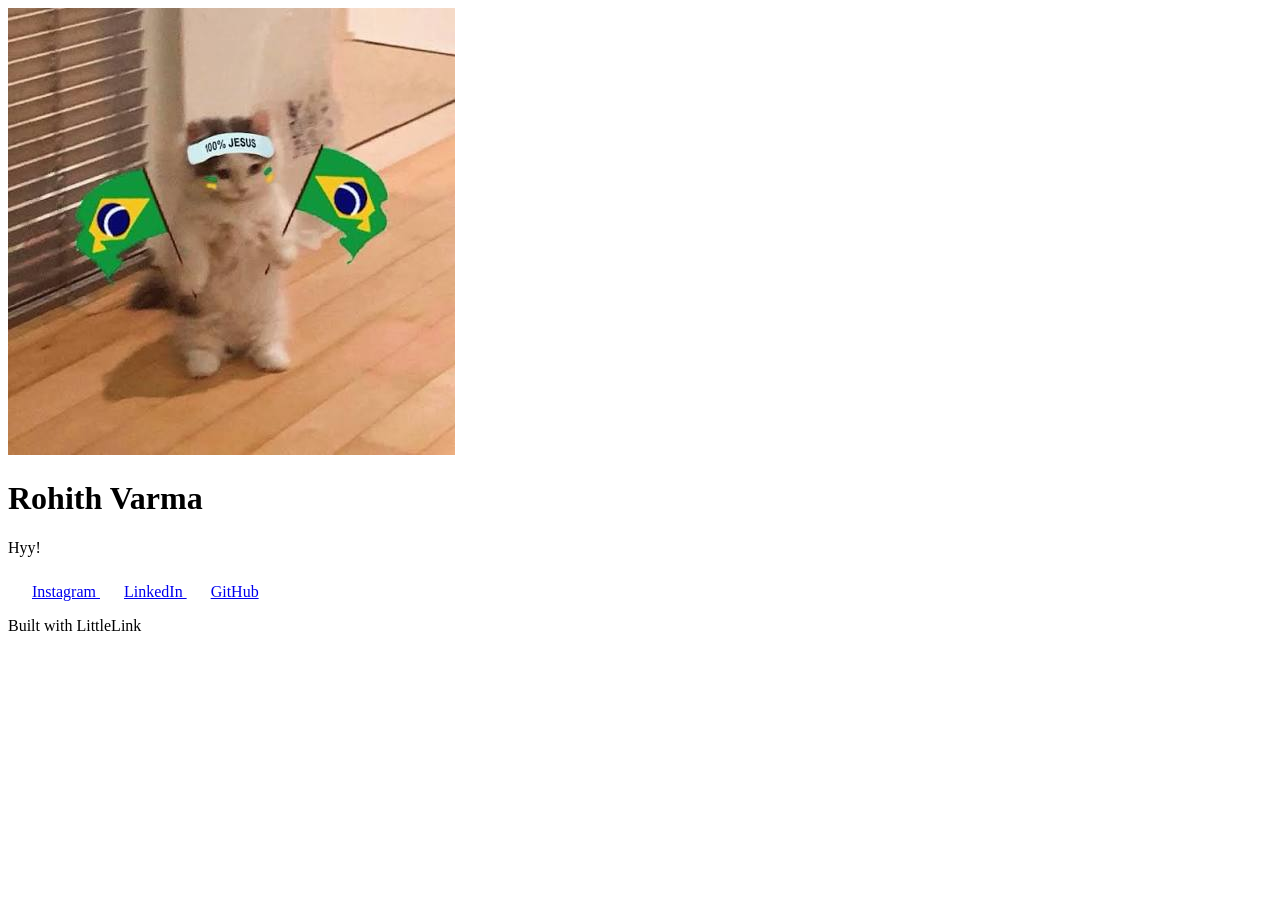
==== index.html @ 7db090f0 "Update index.html" ====
<!DOCTYPE html>
<html class="theme-auto" lang="en">
  <head>
    <meta charset="utf-8">
    <meta name="viewport" content="width=device-width, initial-scale=1">
    <title>Rohith Varma</title>
    <link rel="stylesheet" href="css/reset.css">
    <link rel="stylesheet" href="css/style.css">
    <link rel="stylesheet" href="css/brands.css">
  </head>
<body>
    <div class="container">
        <div class="column">
            <img class="avatar avatar--rounded" src="images/avatar.png" alt="Profile Picture">
            
            <h1>Rohith Varma</h1>
            <p>Hyy!</p>

            <div class="button-stack" role="navigation">
                <!-- Instagram -->
                <a class="button button-instagram" href="https://www.instagram.com/__rohithvarma/" target="_blank" rel="noopener">
                    <img class="icon" aria-hidden="true" src="images/icons/instagram.svg" alt="Instagram">Instagram
                </a>
                
                <!-- LinkedIn -->
                <a class="button button-linked" href="https://www.linkedin.com/in/rohithvarma-m/" target="_blank" rel="noopener">
                    <img class="icon" aria-hidden="true" src="images/icons/linkedin.svg" alt="LinkedIn">LinkedIn
                </a>
                
                <!-- GitHub -->
                <a class="button button-github" href="https://github.com/RohithVarmaM/" target="_blank" rel="noopener">
                    <img class="icon" aria-hidden="true" src="images/icons/github.svg" alt="GitHub">GitHub
                </a>
            </div>

            <footer>
                <p>Built with LittleLink</p>
            </footer>
        </div>
    </div>
</body>
</html>
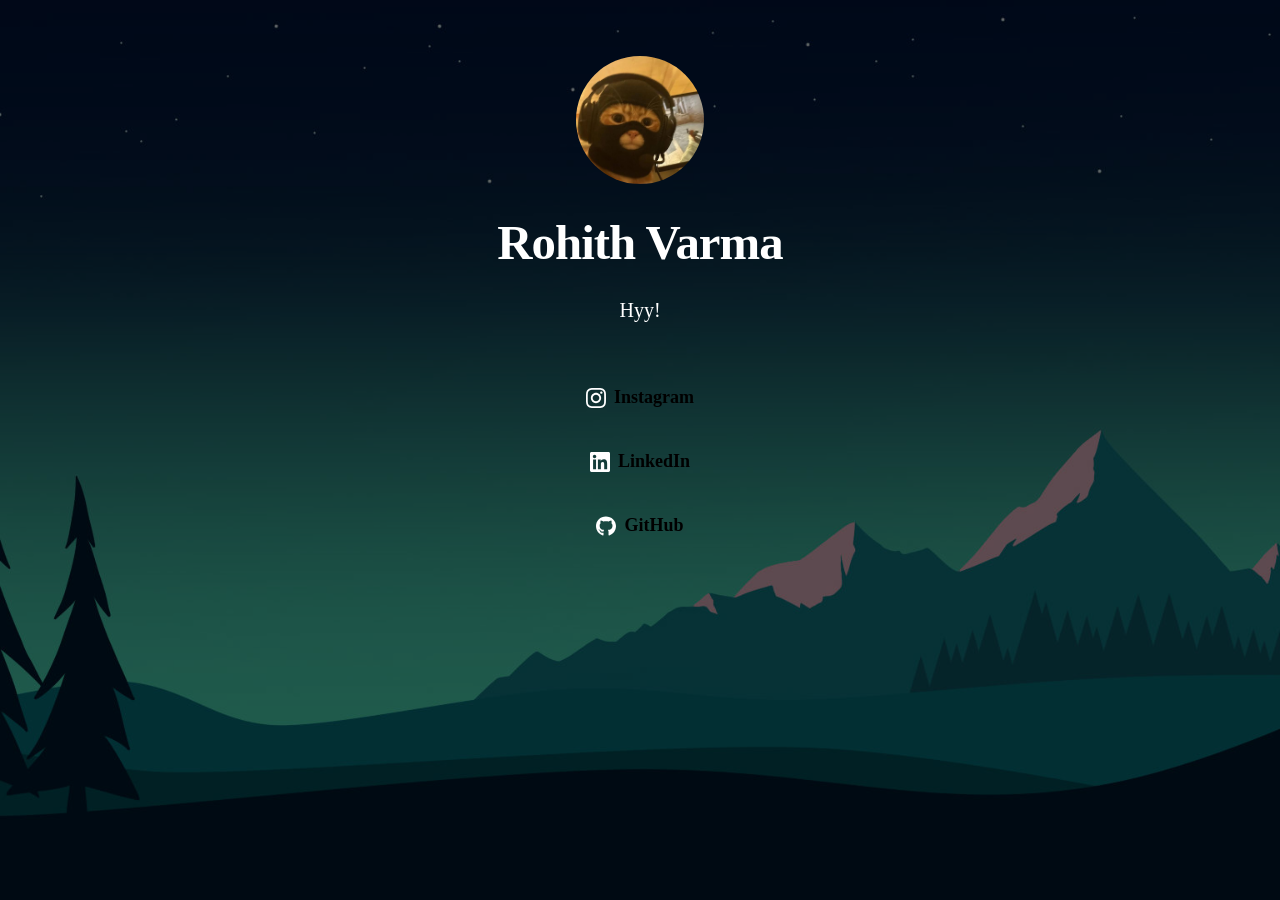
==== commit 243ba8df: "Update index.html" ====
--- a/index.html
+++ b/index.html
@@ -34,7 +34,7 @@
             </div>
 
             <footer>
-                <p>Built with LittleLink</p>
+                <p></p>
             </footer>
         </div>
     </div>
--- a/css/style.css
+++ b/css/style.css
@@ -0,0 +1,382 @@
+/*
+* LittleLink
+* https://littlelink.io
+* Free to use under the MIT license
+* http://www.opensource.org/licenses/mit-license.php
+*/
+
+/* Base Typography Settings
+–––––––––––––––––––––––––––––––––––––––––––––––––– */
+:root {
+	font-size:16px;
+}
+
+/* Grid
+  –––––––––––––––––––––––––––––––––––––––––––––––––– */
+  .container {
+	position:relative;
+	width:100%;
+	max-width:37.5rem;     				/* 600px */
+    text-align:center;
+	margin:0 auto;
+	padding:3rem 1.25rem 0 1.25rem;
+	box-sizing:border-box;
+}
+.container-left {
+	position:relative;
+	width:100%;
+	max-width:37.5rem;
+	text-align:left;
+	margin:0 auto;
+	padding:0 1.25rem;
+	box-sizing:border-box;
+}
+.container-left p {
+	margin-bottom: 1rem;  				/* 16px space between paragraphs */
+  }
+.column {
+	position:center;
+	width:100%;
+	float:center;
+	box-sizing:border-box;
+}
+/* For devices larger than 400px */
+  @media (min-width:25rem) {            /* 400px */
+    .container {
+	width:85%;
+	padding-left:0;
+	padding-right:0;
+}
+}/* For devices larger than 550px */
+  @media (min-width:34.375rem) {        /* 550px */
+    .container {
+	width:80%;
+}
+.column,.columns {
+	margin-left:0;
+}
+.column:first-child,.columns:first-child {
+	margin-left:0;
+}
+}
+
+/* Base Styles
+  –––––––––––––––––––––––––––––––––––––––––––––––––– */
+body {
+    background-image: url('../images/background.jpg');
+    background-size: cover;
+    background-position: center;
+    background-attachment: fixed;
+    background-repeat: no-repeat;
+    /* This ensures your text stays readable against the image */
+    background-color: rgba(0, 0, 0, 0.6); 
+    background-blend-mode: darken;
+    color: #ffffff;
+}
+/* Typography
+  –––––––––––––––––––––––––––––––––––––––––––––––––– */
+  h1 {
+	margin:0 0 0.5rem 0;
+	font-size:3rem;         		/* 48px */
+    font-weight:800;
+	line-height:1;
+	letter-spacing:0;
+	word-wrap:break-word;
+	overflow-wrap:break-word;
+	hyphens:auto;           		/* Delete this to remove automatic hyphen on line break */
+}
+.container p {
+	margin:0 0 2rem 0;
+}
+
+/* Base Typography Settings
+–––––––––––––––––––––––––––––––––––––––––––––––––– */
+/* Base size - 16px browser default */
+:root {
+  font-size:16px;           /* Using a 1.25 modular scale for typography */
+  --scale-0:1rem;           /* 16px */
+  --scale-1:1.25rem;        /* 20px */
+  --scale-2:1.563rem;       /* 25px */
+  --scale-3:1.953rem;       /* 31px */
+  --scale-4:2.441rem;       /* 39px */
+  --scale-5:3.052rem;       /* 49px */
+
+  /* Spacing units */
+  --spacing-xs:0.5rem;      /* 8px */
+  --spacing-s:1rem;         /* 16px */
+  --spacing-m:1.5rem;       /* 24px */
+  --spacing-l:2rem;         /* 32px */
+  --spacing-xl:3rem;        /* 48px */
+  --spacing-xxl:4rem;       /* 64px */
+}
+
+/* Avatar */
+.avatar {
+	width: 8rem;             /* 128px */
+	height: 8rem;
+	border-radius: 50%;
+	object-fit: cover;
+	background-position: center;
+	margin-bottom: var(--spacing-l);
+	margin-left: auto;
+	margin-right: auto;
+	display: block;
+  }
+
+/* Typography Scale */
+h1 {
+	margin:0 0 var(--spacing-m) 0;
+	font-size:var(--scale-5);           /* ~49px */
+  	font-weight:800;
+	line-height:1.1;
+	letter-spacing:-0.02em;
+	word-wrap:break-word;
+	overflow-wrap:break-word;
+}
+body {
+	font-size:var(--scale-1);           /* 20px */
+  	line-height:1.6;
+}
+.container p {
+	margin:0 0 var(--spacing-xl) 0;
+	font-size:var(--scale-1);
+	line-height:1.6;
+}
+
+/* Container spacing */
+.container {
+	padding:var(--spacing-xl) var(--spacing-m) 0 var(--spacing-m);
+	text-align:center;
+}
+
+/* Footer */
+footer {
+	margin:var(--spacing-xxl) 0;            /* 4rem (64px) top and bottom */
+    font-size:var(--scale-0);
+}
+
+/* Responsive adjustments */
+@media (max-width:34.375rem) {              /* 550px */
+  h1 {
+	font-size:var(--scale-4);
+}
+body {
+	font-size:var(--scale-0);
+}
+.container p {
+	font-size:var(--scale-0);
+}
+.avatar {
+	margin-bottom:var(--spacing-m);
+}
+footer {
+	margin:var(--spacing-xl) 0;         	/* 3rem (48px) top and bottom */
+}
+}
+
+/* Links
+  –––––––––––––––––––––––––––––––––––––––––––––––––– */
+  a {
+	color:#2457F5;
+	text-decoration:underline;
+}
+a:hover {
+	color:#083BDA;
+}
+
+/* Buttons
+–––––––––––––––––––––––––––––––––––––––––––––––––– */
+.button,button {
+	display:inline-flex;
+	align-items:center;
+	justify-content:center;
+	width:18.75rem;             	/* 300px */
+ 	min-height:3rem;                /* 48px */
+  	padding:0.75rem 1rem;         	/* 12px ; 16px */
+  	font-size:1.125rem;           	/* 18px */
+  	font-weight:700;
+	text-decoration:none;
+	white-space:normal;
+  	background-color:var(--button-background,transparent);
+	color:var(--button-text,#000000);
+	border:var(--button-border,none);
+	border-radius:0.5rem;
+	cursor:pointer;
+	box-sizing:border-box;
+	hyphens:auto;               	/* Delete this to remove automatic hyphen on line break */
+  	margin-bottom:1rem;
+	text-align:center;
+	line-height:1.3;
+}
+
+/* Icons
+–––––––––––––––––––––––––––––––––––––––––––––––––– */
+.icon {
+	width:1.25rem;
+	height:1.25rem;
+	margin-right:0.5rem;
+	flex-shrink:0;
+}
+
+/* Avatar
+  –––––––––––––––––––––––––––––––––––––––––––––––––– */
+.avatar {
+	width: 8rem;             /* 128px */
+	height: 8rem;
+	object-fit: cover;
+	background-position: center;
+	margin-bottom: var(--spacing-l);
+  }
+
+   /* Modifier for no avatar rounding */
+   .avatar--none {
+	border-radius: 0%;
+  }
+
+  /* Modifier for rounded avatar */
+  .avatar--rounded {
+	border-radius: 50%;
+  }
+
+  /* Modifier for slightly rounded corners */
+  .avatar--soft {
+	border-radius: 0.5rem;   /* 8px rounded corners */
+  }
+
+/* Theme System
+  –––––––––––––––––––––––––––––––––––––––––––––––––– */
+/* Light theme is default above */
+
+/* Dark theme */
+:root.theme-dark {
+	color-scheme:dark;
+}
+:root.theme-dark :focus-visible {
+	outline: 2px solid #4899F7;
+	outline-offset: 2px;
+  }
+:root.theme-dark body {
+	background-color:#121212;
+	color:#ffffff;
+}
+:root.theme-dark a:not(.button) {
+	color:#4899F7;
+}
+:root.theme-dark a:not(.button):hover {
+	color:#7AB8FF;
+}
+
+/* Auto theme */
+:root.theme-auto {
+	color-scheme:light dark;
+}
+@media (prefers-color-scheme:dark) {
+	:root.theme-auto body {
+	background-color:#121212;
+	color:#ffffff;
+}
+:root.theme-auto :focus-visible {
+    outline: 2px solid #4899F7;
+    outline-offset: 2px;
+  }
+:root.theme-auto a:not(.button) {
+	color:#4899F7;
+}
+:root.theme-auto a:not(.button):hover {
+	color:#7AB8FF;
+}
+}
+
+/* Button Text Color Override
+    –––––––––––––––––––––––––––––––––––––––––––––––––– */
+    .button:hover,button:hover {
+	color:var(--button-text);
+}
+
+/* Responsive Typography
+  –––––––––––––––––––––––––––––––––––––––––––––––––– */
+  @media (max-width:34.375rem) {            /* 550px */
+    h1 {
+	font-size:2rem;                         /* 32px */
+	}
+	body {
+	font-size:1rem;                    		/* 16px */
+	}
+}
+
+/* Privacy Page Styles
+  –––––––––––––––––––––––––––––––––––––––––––––––––– */
+nav {
+	margin:var(--spacing-l) 0;
+	text-align:left;
+}
+section {
+	margin:var(--spacing-xl) 0;
+	text-align:left;
+}
+h2 {
+	font-size:var(--scale-3);
+	font-weight:700;
+	margin-bottom:var(--spacing-m);
+}
+h3 {
+	font-size:var(--scale-2);
+	font-weight:600;
+	margin:var(--spacing-l) 0 var(--spacing-s) 0;
+}
+ul {
+	list-style:none;
+	padding:0;
+	margin:0 0 var(--spacing-m) 0;
+}
+ul li {
+	margin-bottom:var(--spacing-xs);
+}
+
+/* Privacy page specific responsive adjustments */
+  @media (max-width:34.375rem) {
+	h2 {
+	font-size:var(--scale-2);
+	}
+	h3 {
+	font-size:var(--scale-1);
+	}
+	section {
+	margin:var(--spacing-l) 0;
+	}
+}
+
+/* Font Face Definitions
+  –––––––––––––––––––––––––––––––––––––––––––––––––– */
+@font-face {
+	font-display:swap;
+	font-family:'Open Sans';
+	font-style:normal;
+	font-weight:400;
+	src:url('../fonts/open-sans-v34-vietnamese_latin-ext_latin_hebrew_greek-ext_greek_cyrillic-ext_cyrillic-regular.eot');
+	src:url('../fonts/open-sans-v34-vietnamese_latin-ext_latin_hebrew_greek-ext_greek_cyrillic-ext_cyrillic-regular.eot?#iefix') format('embedded-opentype'),url('../fonts/open-sans-v34-vietnamese_latin-ext_latin_hebrew_greek-ext_greek_cyrillic-ext_cyrillic-regular.woff2') format('woff2'),url('../fonts/open-sans-v34-vietnamese_latin-ext_latin_hebrew_greek-ext_greek_cyrillic-ext_cyrillic-regular.woff') format('woff'),url('../fonts/open-sans-v34-vietnamese_latin-ext_latin_hebrew_greek-ext_greek_cyrillic-ext_cyrillic-regular.ttf') format('truetype'),url('../fonts/open-sans-v34-vietnamese_latin-ext_latin_hebrew_greek-ext_greek_cyrillic-ext_cyrillic-regular.svg#OpenSans') format('svg');
+}
+@font-face {
+	font-display:swap;
+	font-family:'Open Sans';
+	font-style:normal;
+	font-weight:600;
+	src:url('../fonts/open-sans-v34-vietnamese_latin-ext_latin_hebrew_greek-ext_greek_cyrillic-ext_cyrillic-600.eot');
+	src:url('../fonts/open-sans-v34-vietnamese_latin-ext_latin_hebrew_greek-ext_greek_cyrillic-ext_cyrillic-600.eot?#iefix') format('embedded-opentype'),url('../fonts/open-sans-v34-vietnamese_latin-ext_latin_hebrew_greek-ext_greek_cyrillic-ext_cyrillic-600.woff2') format('woff2'),url('../fonts/open-sans-v34-vietnamese_latin-ext_latin_hebrew_greek-ext_greek_cyrillic-ext_cyrillic-600.woff') format('woff'),url('../fonts/open-sans-v34-vietnamese_latin-ext_latin_hebrew_greek-ext_greek_cyrillic-ext_cyrillic-600.ttf') format('truetype'),url('../fonts/open-sans-v34-vietnamese_latin-ext_latin_hebrew_greek-ext_greek_cyrillic-ext_cyrillic-600.svg#OpenSans') format('svg');
+}
+@font-face {
+	font-display:swap;
+	font-family:'Open Sans';
+	font-style:normal;
+	font-weight:700;
+	src:url('../fonts/open-sans-v34-vietnamese_latin-ext_latin_hebrew_greek-ext_greek_cyrillic-ext_cyrillic-700.eot');
+	src:url('../fonts/open-sans-v34-vietnamese_latin-ext_latin_hebrew_greek-ext_greek_cyrillic-ext_cyrillic-700.eot?#iefix') format('embedded-opentype'),url('../fonts/open-sans-v34-vietnamese_latin-ext_latin_hebrew_greek-ext_greek_cyrillic-ext_cyrillic-700.woff2') format('woff2'),url('../fonts/open-sans-v34-vietnamese_latin-ext_latin_hebrew_greek-ext_greek_cyrillic-ext_cyrillic-700.woff') format('woff'),url('../fonts/open-sans-v34-vietnamese_latin-ext_latin_hebrew_greek-ext_greek_cyrillic-ext_cyrillic-700.ttf') format('truetype'),url('../fonts/open-sans-v34-vietnamese_latin-ext_latin_hebrew_greek-ext_greek_cyrillic-ext_cyrillic-700.svg#OpenSans') format('svg');
+}
+@font-face {
+	font-display:swap;
+	font-family:'Open Sans';
+	font-style:normal;
+	font-weight:800;
+	src:url('../fonts/open-sans-v34-vietnamese_latin-ext_latin_hebrew_greek-ext_greek_cyrillic-ext_cyrillic-800.eot');
+	src:url('../fonts/open-sans-v34-vietnamese_latin-ext_latin_hebrew_greek-ext_greek_cyrillic-ext_cyrillic-800.eot?#iefix') format('embedded-opentype'),url('../fonts/open-sans-v34-vietnamese_latin-ext_latin_hebrew_greek-ext_greek_cyrillic-ext_cyrillic-800.woff2') format('woff2'),url('../fonts/open-sans-v34-vietnamese_latin-ext_latin_hebrew_greek-ext_greek_cyrillic-ext_cyrillic-800.woff') format('woff'),url('../fonts/open-sans-v34-vietnamese_latin-ext_latin_hebrew_greek-ext_greek_cyrillic-ext_cyrillic-800.ttf') format('truetype'),url('../fonts/open-sans-v34-vietnamese_latin-ext_latin_hebrew_greek-ext_greek_cyrillic-ext_cyrillic-800.svg#OpenSans') format('svg');
+}
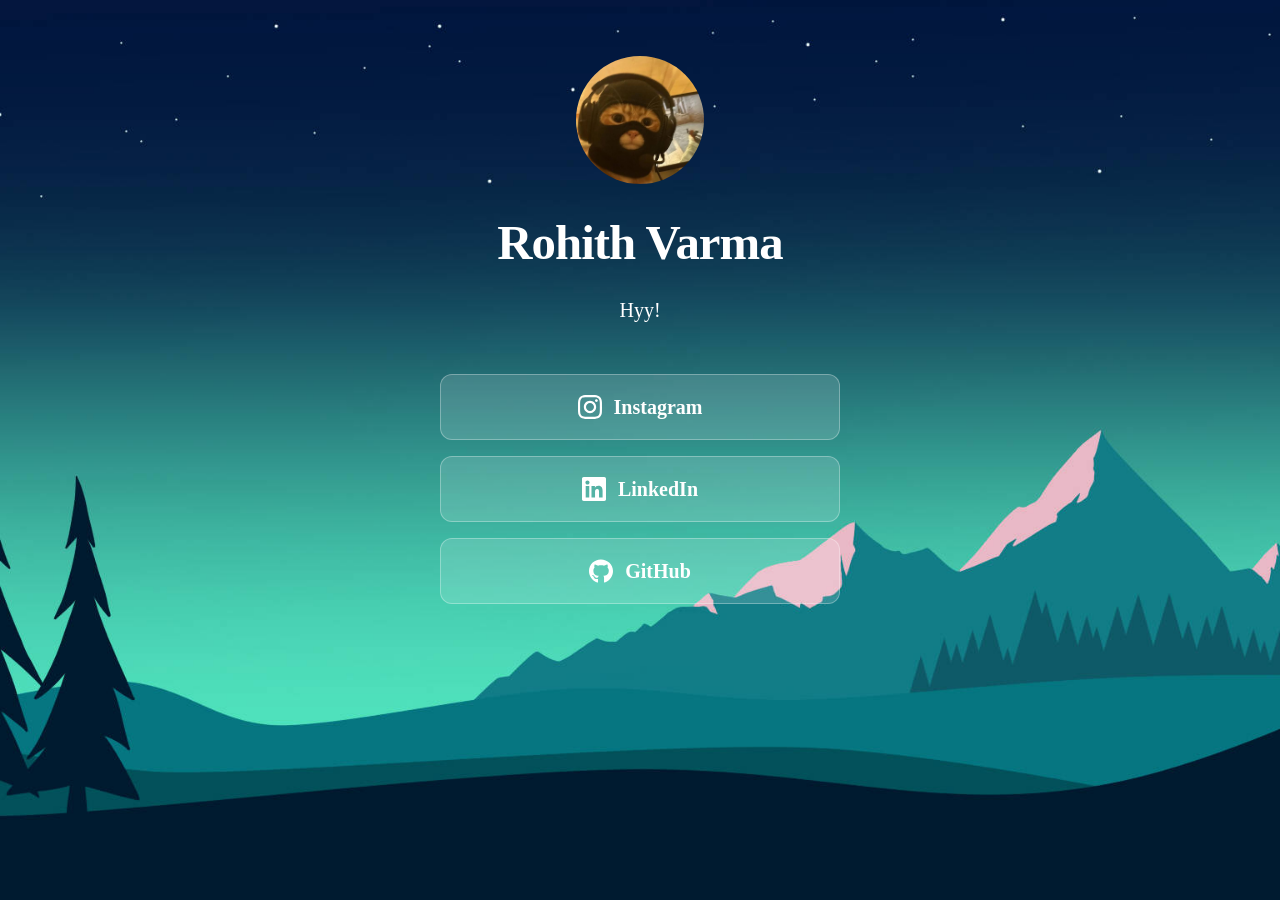
==== commit 5ead7f57: "Update index.html" ====
--- a/index.html
+++ b/index.html
@@ -16,22 +16,22 @@
             <h1>Rohith Varma</h1>
             <p>Hyy!</p>
 
-            <div class="button-stack" role="navigation">
-                <!-- Instagram -->
-                <a class="button button-instagram" href="https://www.instagram.com/__rohithvarma/" target="_blank" rel="noopener">
-                    <img class="icon" aria-hidden="true" src="images/icons/instagram.svg" alt="Instagram">Instagram
-                </a>
-                
-                <!-- LinkedIn -->
-                <a class="button button-linked" href="https://www.linkedin.com/in/rohithvarma-m/" target="_blank" rel="noopener">
-                    <img class="icon" aria-hidden="true" src="images/icons/linkedin.svg" alt="LinkedIn">LinkedIn
-                </a>
-                
-                <!-- GitHub -->
-                <a class="button button-github" href="https://github.com/RohithVarmaM/" target="_blank" rel="noopener">
-                    <img class="icon" aria-hidden="true" src="images/icons/github.svg" alt="GitHub">GitHub
-                </a>
-            </div>
+           <div class="button-stack" role="navigation">
+    <!-- Instagram -->
+    <a class="button button-instagram" href="https://www.instagram.com/__rohithvarma/" target="_blank" rel="noopener">
+        <img class="icon" aria-hidden="true" src="images/icons/instagram.svg" alt="Instagram Logo"> Instagram
+    </a>
+    
+    <!-- LinkedIn -->
+    <a class="button button-linked" href="https://www.linkedin.com/in/rohithvarma-m/" target="_blank" rel="noopener">
+        <img class="icon" aria-hidden="true" src="images/icons/linkedin.svg" alt="LinkedIn Logo"> LinkedIn
+    </a>
+    
+    <!-- GitHub -->
+    <a class="button button-github" href="https://github.com/RohithVarmaM/" target="_blank" rel="noopener">
+        <img class="icon" aria-hidden="true" src="images/icons/github.svg" alt="GitHub Logo"> GitHub
+    </a>
+</div>
 
             <footer>
                 <p></p>
--- a/css/style.css
+++ b/css/style.css
@@ -68,10 +68,11 @@
     background-position: center;
     background-attachment: fixed;
     background-repeat: no-repeat;
-    /* This ensures your text stays readable against the image */
-    background-color: rgba(0, 0, 0, 0.6); 
-    background-blend-mode: darken;
+    /* Remove the blend mode and use a much lighter transparent overlay */
+    background-color: rgba(0, 0, 0, 0.1); 
     color: #ffffff;
+    font-size: var(--scale-1);
+    line-height: 1.6;
 }
 /* Typography
   –––––––––––––––––––––––––––––––––––––––––––––––––– */
@@ -186,36 +187,38 @@
 
 /* Buttons
 –––––––––––––––––––––––––––––––––––––––––––––––––– */
-.button,button {
-	display:inline-flex;
-	align-items:center;
-	justify-content:center;
-	width:18.75rem;             	/* 300px */
- 	min-height:3rem;                /* 48px */
-  	padding:0.75rem 1rem;         	/* 12px ; 16px */
-  	font-size:1.125rem;           	/* 18px */
-  	font-weight:700;
-	text-decoration:none;
-	white-space:normal;
-  	background-color:var(--button-background,transparent);
-	color:var(--button-text,#000000);
-	border:var(--button-border,none);
-	border-radius:0.5rem;
-	cursor:pointer;
-	box-sizing:border-box;
-	hyphens:auto;               	/* Delete this to remove automatic hyphen on line break */
-  	margin-bottom:1rem;
-	text-align:center;
-	line-height:1.3;
-}
-
+.button, button {
+    display: inline-flex;
+    align-items: center;
+    justify-content: center;
+    width: 100%;             /* Makes them span the container width */
+    max-width: 25rem;        /* Keeps them from getting too wide */
+    min-height: 3.5rem;      /* Taller for better clickability */
+    padding: 1rem;
+    font-size: 1.25rem;      /* Larger text */
+    font-weight: 700;
+    text-decoration: none;
+    /* Adding a semi-transparent background so they stand out */
+    background-color: rgba(255, 255, 255, 0.15); 
+    color: #ffffff;
+    border: 1px solid rgba(255, 255, 255, 0.3);
+    border-radius: 0.75rem;  /* More rounded corners */
+    cursor: pointer;
+    box-sizing: border-box;
+    margin-bottom: 1rem;
+    transition: background 0.3s ease; /* Smooth hover effect */
+}
+
+.button:hover {
+    background-color: rgba(255, 255, 255, 0.3);
+}
 /* Icons
 –––––––––––––––––––––––––––––––––––––––––––––––––– */
 .icon {
-	width:1.25rem;
-	height:1.25rem;
-	margin-right:0.5rem;
-	flex-shrink:0;
+    width: 1.5rem;   /* Increased from 1.25rem for better visibility */
+    height: 1.5rem;
+    margin-right: 0.75rem; /* More space between icon and text */
+    flex-shrink: 0;
 }
 
 /* Avatar
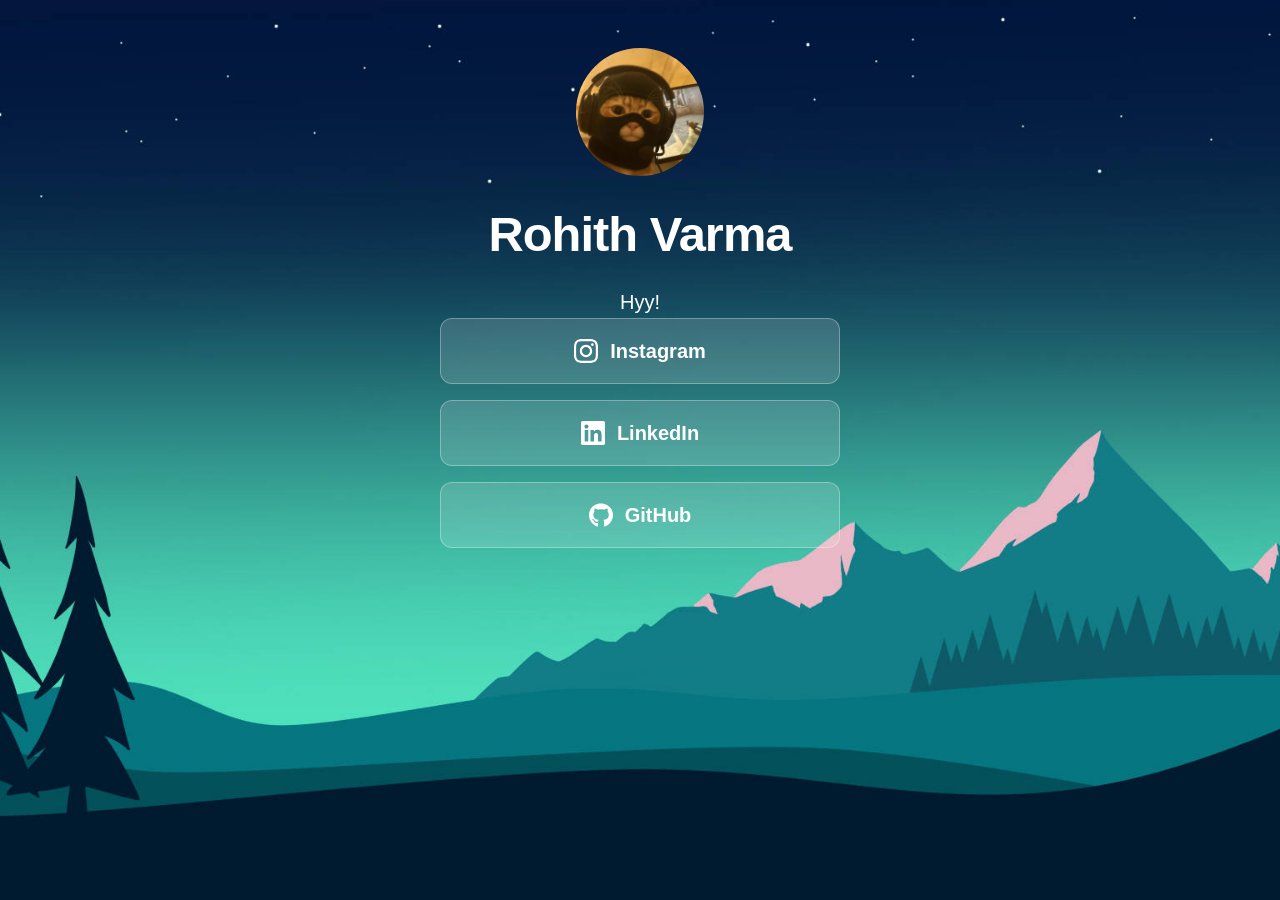
==== commit 929953d9: "Update index.html" ====
--- a/index.html
+++ b/index.html
@@ -1,42 +1,35 @@
 <!DOCTYPE html>
-<html class="theme-auto" lang="en">
-  <head>
+<html lang="en">
+<head>
     <meta charset="utf-8">
     <meta name="viewport" content="width=device-width, initial-scale=1">
     <title>Rohith Varma</title>
     <link rel="stylesheet" href="css/reset.css">
     <link rel="stylesheet" href="css/style.css">
     <link rel="stylesheet" href="css/brands.css">
-  </head>
+</head>
 <body>
-    <div class="container">
-        <div class="column">
-            <img class="avatar avatar--rounded" src="images/avatar.png" alt="Profile Picture">
+    <main class="container">
+        <img class="avatar" src="images/avatar.png" alt="Profile Picture">
+        
+        <h1>Rohith Varma</h1>
+        <p>Hyy!</p>
+
+        <nav role="navigation">
+            <a class="button button-instagram" href="https://www.instagram.com/__rohithvarma/" target="_blank" rel="noopener">
+                <img class="icon" aria-hidden="true" src="images/icons/instagram.svg" alt="Instagram Logo"> Instagram
+            </a>
             
-            <h1>Rohith Varma</h1>
-            <p>Hyy!</p>
+            <a class="button button-linked" href="https://www.linkedin.com/in/rohithvarma-m/" target="_blank" rel="noopener">
+                <img class="icon" aria-hidden="true" src="images/icons/linkedin.svg" alt="LinkedIn Logo"> LinkedIn
+            </a>
+            
+            <a class="button button-github" href="https://github.com/RohithVarmaM/" target="_blank" rel="noopener">
+                <img class="icon" aria-hidden="true" src="images/icons/github.svg" alt="GitHub Logo"> GitHub
+            </a>
+        </nav>
 
-           <div class="button-stack" role="navigation">
-    <!-- Instagram -->
-    <a class="button button-instagram" href="https://www.instagram.com/__rohithvarma/" target="_blank" rel="noopener">
-        <img class="icon" aria-hidden="true" src="images/icons/instagram.svg" alt="Instagram Logo"> Instagram
-    </a>
-    
-    <!-- LinkedIn -->
-    <a class="button button-linked" href="https://www.linkedin.com/in/rohithvarma-m/" target="_blank" rel="noopener">
-        <img class="icon" aria-hidden="true" src="images/icons/linkedin.svg" alt="LinkedIn Logo"> LinkedIn
-    </a>
-    
-    <!-- GitHub -->
-    <a class="button button-github" href="https://github.com/RohithVarmaM/" target="_blank" rel="noopener">
-        <img class="icon" aria-hidden="true" src="images/icons/github.svg" alt="GitHub Logo"> GitHub
-    </a>
-</div>
-
-            <footer>
-                <p></p>
-            </footer>
-        </div>
-    </div>
+        <footer></footer>
+    </main>
 </body>
 </html>
--- a/css/style.css
+++ b/css/style.css
@@ -1,385 +1,96 @@
-/*
-* LittleLink
-* https://littlelink.io
-* Free to use under the MIT license
-* http://www.opensource.org/licenses/mit-license.php
-*/
-
-/* Base Typography Settings
-–––––––––––––––––––––––––––––––––––––––––––––––––– */
 :root {
-	font-size:16px;
+    font-size: 16px;
+    --scale-0: 1rem;
+    --scale-1: 1.25rem;
+    --scale-2: 1.563rem;
+    --scale-3: 1.953rem;
+    --scale-4: 2.441rem;
+    --scale-5: 3.052rem;
+    --spacing-xs: 0.5rem;
+    --spacing-s: 1rem;
+    --spacing-m: 1.5rem;
+    --spacing-l: 2rem;
+    --spacing-xl: 3rem;
+    --spacing-xxl: 4rem;
 }
 
-/* Grid
-  –––––––––––––––––––––––––––––––––––––––––––––––––– */
-  .container {
-	position:relative;
-	width:100%;
-	max-width:37.5rem;     				/* 600px */
-    text-align:center;
-	margin:0 auto;
-	padding:3rem 1.25rem 0 1.25rem;
-	box-sizing:border-box;
-}
-.container-left {
-	position:relative;
-	width:100%;
-	max-width:37.5rem;
-	text-align:left;
-	margin:0 auto;
-	padding:0 1.25rem;
-	box-sizing:border-box;
-}
-.container-left p {
-	margin-bottom: 1rem;  				/* 16px space between paragraphs */
-  }
-.column {
-	position:center;
-	width:100%;
-	float:center;
-	box-sizing:border-box;
-}
-/* For devices larger than 400px */
-  @media (min-width:25rem) {            /* 400px */
-    .container {
-	width:85%;
-	padding-left:0;
-	padding-right:0;
-}
-}/* For devices larger than 550px */
-  @media (min-width:34.375rem) {        /* 550px */
-    .container {
-	width:80%;
-}
-.column,.columns {
-	margin-left:0;
-}
-.column:first-child,.columns:first-child {
-	margin-left:0;
-}
-}
-
-/* Base Styles
-  –––––––––––––––––––––––––––––––––––––––––––––––––– */
 body {
-    background-image: url('../images/background.jpg');
-    background-size: cover;
-    background-position: center;
-    background-attachment: fixed;
-    background-repeat: no-repeat;
-    /* Remove the blend mode and use a much lighter transparent overlay */
-    background-color: rgba(0, 0, 0, 0.1); 
+    background: url('../images/background.jpg') center/cover fixed no-repeat;
+    background-color: rgba(0, 0, 0, 0.1);
     color: #ffffff;
+    font-family: 'Open Sans', sans-serif;
     font-size: var(--scale-1);
     line-height: 1.6;
 }
-/* Typography
-  –––––––––––––––––––––––––––––––––––––––––––––––––– */
-  h1 {
-	margin:0 0 0.5rem 0;
-	font-size:3rem;         		/* 48px */
-    font-weight:800;
-	line-height:1;
-	letter-spacing:0;
-	word-wrap:break-word;
-	overflow-wrap:break-word;
-	hyphens:auto;           		/* Delete this to remove automatic hyphen on line break */
-}
-.container p {
-	margin:0 0 2rem 0;
+
+.container {
+    max-width: 37.5rem;
+    margin: 0 auto;
+    padding: var(--spacing-xl) var(--spacing-m) 0 var(--spacing-m);
+    text-align: center;
 }
 
-/* Base Typography Settings
-–––––––––––––––––––––––––––––––––––––––––––––––––– */
-/* Base size - 16px browser default */
-:root {
-  font-size:16px;           /* Using a 1.25 modular scale for typography */
-  --scale-0:1rem;           /* 16px */
-  --scale-1:1.25rem;        /* 20px */
-  --scale-2:1.563rem;       /* 25px */
-  --scale-3:1.953rem;       /* 31px */
-  --scale-4:2.441rem;       /* 39px */
-  --scale-5:3.052rem;       /* 49px */
-
-  /* Spacing units */
-  --spacing-xs:0.5rem;      /* 8px */
-  --spacing-s:1rem;         /* 16px */
-  --spacing-m:1.5rem;       /* 24px */
-  --spacing-l:2rem;         /* 32px */
-  --spacing-xl:3rem;        /* 48px */
-  --spacing-xxl:4rem;       /* 64px */
+h1 {
+    margin: 0 0 var(--spacing-m) 0;
+    font-size: var(--scale-5);
+    font-weight: 800;
+    line-height: 1.1;
+    letter-spacing: -0.02em;
 }
 
-/* Avatar */
 .avatar {
-	width: 8rem;             /* 128px */
-	height: 8rem;
-	border-radius: 50%;
-	object-fit: cover;
-	background-position: center;
-	margin-bottom: var(--spacing-l);
-	margin-left: auto;
-	margin-right: auto;
-	display: block;
-  }
-
-/* Typography Scale */
-h1 {
-	margin:0 0 var(--spacing-m) 0;
-	font-size:var(--scale-5);           /* ~49px */
-  	font-weight:800;
-	line-height:1.1;
-	letter-spacing:-0.02em;
-	word-wrap:break-word;
-	overflow-wrap:break-word;
-}
-body {
-	font-size:var(--scale-1);           /* 20px */
-  	line-height:1.6;
-}
-.container p {
-	margin:0 0 var(--spacing-xl) 0;
-	font-size:var(--scale-1);
-	line-height:1.6;
+    width: 8rem;
+    height: 8rem;
+    margin: 0 auto var(--spacing-l) auto;
+    border-radius: 50%;
+    object-fit: cover;
+    display: block;
 }
 
-/* Container spacing */
-.container {
-	padding:var(--spacing-xl) var(--spacing-m) 0 var(--spacing-m);
-	text-align:center;
-}
-
-/* Footer */
-footer {
-	margin:var(--spacing-xxl) 0;            /* 4rem (64px) top and bottom */
-    font-size:var(--scale-0);
-}
-
-/* Responsive adjustments */
-@media (max-width:34.375rem) {              /* 550px */
-  h1 {
-	font-size:var(--scale-4);
-}
-body {
-	font-size:var(--scale-0);
-}
-.container p {
-	font-size:var(--scale-0);
-}
-.avatar {
-	margin-bottom:var(--spacing-m);
-}
-footer {
-	margin:var(--spacing-xl) 0;         	/* 3rem (48px) top and bottom */
-}
-}
-
-/* Links
-  –––––––––––––––––––––––––––––––––––––––––––––––––– */
-  a {
-	color:#2457F5;
-	text-decoration:underline;
-}
-a:hover {
-	color:#083BDA;
-}
-
-/* Buttons
-–––––––––––––––––––––––––––––––––––––––––––––––––– */
 .button, button {
     display: inline-flex;
     align-items: center;
     justify-content: center;
-    width: 100%;             /* Makes them span the container width */
-    max-width: 25rem;        /* Keeps them from getting too wide */
-    min-height: 3.5rem;      /* Taller for better clickability */
+    width: 100%;
+    max-width: 25rem;
+    min-height: 3.5rem;
     padding: 1rem;
-    font-size: 1.25rem;      /* Larger text */
+    margin-bottom: 1rem;
+    font-size: 1.25rem;
     font-weight: 700;
     text-decoration: none;
-    /* Adding a semi-transparent background so they stand out */
-    background-color: rgba(255, 255, 255, 0.15); 
+    background-color: rgba(255, 255, 255, 0.15);
     color: #ffffff;
     border: 1px solid rgba(255, 255, 255, 0.3);
-    border-radius: 0.75rem;  /* More rounded corners */
+    border-radius: 0.75rem;
     cursor: pointer;
-    box-sizing: border-box;
-    margin-bottom: 1rem;
-    transition: background 0.3s ease; /* Smooth hover effect */
+    transition: background 0.3s ease;
 }
 
 .button:hover {
     background-color: rgba(255, 255, 255, 0.3);
 }
-/* Icons
-–––––––––––––––––––––––––––––––––––––––––––––––––– */
+
 .icon {
-    width: 1.5rem;   /* Increased from 1.25rem for better visibility */
+    width: 1.5rem;
     height: 1.5rem;
-    margin-right: 0.75rem; /* More space between icon and text */
+    margin-right: 0.75rem;
     flex-shrink: 0;
 }
 
-/* Avatar
-  –––––––––––––––––––––––––––––––––––––––––––––––––– */
-.avatar {
-	width: 8rem;             /* 128px */
-	height: 8rem;
-	object-fit: cover;
-	background-position: center;
-	margin-bottom: var(--spacing-l);
-  }
-
-   /* Modifier for no avatar rounding */
-   .avatar--none {
-	border-radius: 0%;
-  }
-
-  /* Modifier for rounded avatar */
-  .avatar--rounded {
-	border-radius: 50%;
-  }
-
-  /* Modifier for slightly rounded corners */
-  .avatar--soft {
-	border-radius: 0.5rem;   /* 8px rounded corners */
-  }
-
-/* Theme System
-  –––––––––––––––––––––––––––––––––––––––––––––––––– */
-/* Light theme is default above */
-
-/* Dark theme */
-:root.theme-dark {
-	color-scheme:dark;
-}
-:root.theme-dark :focus-visible {
-	outline: 2px solid #4899F7;
-	outline-offset: 2px;
-  }
-:root.theme-dark body {
-	background-color:#121212;
-	color:#ffffff;
-}
-:root.theme-dark a:not(.button) {
-	color:#4899F7;
-}
-:root.theme-dark a:not(.button):hover {
-	color:#7AB8FF;
+footer {
+    margin: var(--spacing-xxl) 0;
+    font-size: var(--scale-0);
 }
 
-/* Auto theme */
-:root.theme-auto {
-	color-scheme:light dark;
-}
-@media (prefers-color-scheme:dark) {
-	:root.theme-auto body {
-	background-color:#121212;
-	color:#ffffff;
-}
-:root.theme-auto :focus-visible {
-    outline: 2px solid #4899F7;
-    outline-offset: 2px;
-  }
-:root.theme-auto a:not(.button) {
-	color:#4899F7;
-}
-:root.theme-auto a:not(.button):hover {
-	color:#7AB8FF;
-}
+@media (max-width: 34.375rem) {
+    h1 { font-size: 2rem; }
+    body { font-size: 1rem; }
 }
 
-/* Button Text Color Override
-    –––––––––––––––––––––––––––––––––––––––––––––––––– */
-    .button:hover,button:hover {
-	color:var(--button-text);
+@font-face {
+    font-family: 'Open Sans';
+    font-style: normal;
+    font-weight: 400;
+    src: url('../fonts/open-sans-v34-vietnamese_latin-ext_latin_hebrew_greek-ext_greek_cyrillic-ext_cyrillic-regular.woff2') format('woff2');
 }
-
-/* Responsive Typography
-  –––––––––––––––––––––––––––––––––––––––––––––––––– */
-  @media (max-width:34.375rem) {            /* 550px */
-    h1 {
-	font-size:2rem;                         /* 32px */
-	}
-	body {
-	font-size:1rem;                    		/* 16px */
-	}
-}
-
-/* Privacy Page Styles
-  –––––––––––––––––––––––––––––––––––––––––––––––––– */
-nav {
-	margin:var(--spacing-l) 0;
-	text-align:left;
-}
-section {
-	margin:var(--spacing-xl) 0;
-	text-align:left;
-}
-h2 {
-	font-size:var(--scale-3);
-	font-weight:700;
-	margin-bottom:var(--spacing-m);
-}
-h3 {
-	font-size:var(--scale-2);
-	font-weight:600;
-	margin:var(--spacing-l) 0 var(--spacing-s) 0;
-}
-ul {
-	list-style:none;
-	padding:0;
-	margin:0 0 var(--spacing-m) 0;
-}
-ul li {
-	margin-bottom:var(--spacing-xs);
-}
-
-/* Privacy page specific responsive adjustments */
-  @media (max-width:34.375rem) {
-	h2 {
-	font-size:var(--scale-2);
-	}
-	h3 {
-	font-size:var(--scale-1);
-	}
-	section {
-	margin:var(--spacing-l) 0;
-	}
-}
-
-/* Font Face Definitions
-  –––––––––––––––––––––––––––––––––––––––––––––––––– */
-@font-face {
-	font-display:swap;
-	font-family:'Open Sans';
-	font-style:normal;
-	font-weight:400;
-	src:url('../fonts/open-sans-v34-vietnamese_latin-ext_latin_hebrew_greek-ext_greek_cyrillic-ext_cyrillic-regular.eot');
-	src:url('../fonts/open-sans-v34-vietnamese_latin-ext_latin_hebrew_greek-ext_greek_cyrillic-ext_cyrillic-regular.eot?#iefix') format('embedded-opentype'),url('../fonts/open-sans-v34-vietnamese_latin-ext_latin_hebrew_greek-ext_greek_cyrillic-ext_cyrillic-regular.woff2') format('woff2'),url('../fonts/open-sans-v34-vietnamese_latin-ext_latin_hebrew_greek-ext_greek_cyrillic-ext_cyrillic-regular.woff') format('woff'),url('../fonts/open-sans-v34-vietnamese_latin-ext_latin_hebrew_greek-ext_greek_cyrillic-ext_cyrillic-regular.ttf') format('truetype'),url('../fonts/open-sans-v34-vietnamese_latin-ext_latin_hebrew_greek-ext_greek_cyrillic-ext_cyrillic-regular.svg#OpenSans') format('svg');
-}
-@font-face {
-	font-display:swap;
-	font-family:'Open Sans';
-	font-style:normal;
-	font-weight:600;
-	src:url('../fonts/open-sans-v34-vietnamese_latin-ext_latin_hebrew_greek-ext_greek_cyrillic-ext_cyrillic-600.eot');
-	src:url('../fonts/open-sans-v34-vietnamese_latin-ext_latin_hebrew_greek-ext_greek_cyrillic-ext_cyrillic-600.eot?#iefix') format('embedded-opentype'),url('../fonts/open-sans-v34-vietnamese_latin-ext_latin_hebrew_greek-ext_greek_cyrillic-ext_cyrillic-600.woff2') format('woff2'),url('../fonts/open-sans-v34-vietnamese_latin-ext_latin_hebrew_greek-ext_greek_cyrillic-ext_cyrillic-600.woff') format('woff'),url('../fonts/open-sans-v34-vietnamese_latin-ext_latin_hebrew_greek-ext_greek_cyrillic-ext_cyrillic-600.ttf') format('truetype'),url('../fonts/open-sans-v34-vietnamese_latin-ext_latin_hebrew_greek-ext_greek_cyrillic-ext_cyrillic-600.svg#OpenSans') format('svg');
-}
-@font-face {
-	font-display:swap;
-	font-family:'Open Sans';
-	font-style:normal;
-	font-weight:700;
-	src:url('../fonts/open-sans-v34-vietnamese_latin-ext_latin_hebrew_greek-ext_greek_cyrillic-ext_cyrillic-700.eot');
-	src:url('../fonts/open-sans-v34-vietnamese_latin-ext_latin_hebrew_greek-ext_greek_cyrillic-ext_cyrillic-700.eot?#iefix') format('embedded-opentype'),url('../fonts/open-sans-v34-vietnamese_latin-ext_latin_hebrew_greek-ext_greek_cyrillic-ext_cyrillic-700.woff2') format('woff2'),url('../fonts/open-sans-v34-vietnamese_latin-ext_latin_hebrew_greek-ext_greek_cyrillic-ext_cyrillic-700.woff') format('woff'),url('../fonts/open-sans-v34-vietnamese_latin-ext_latin_hebrew_greek-ext_greek_cyrillic-ext_cyrillic-700.ttf') format('truetype'),url('../fonts/open-sans-v34-vietnamese_latin-ext_latin_hebrew_greek-ext_greek_cyrillic-ext_cyrillic-700.svg#OpenSans') format('svg');
-}
-@font-face {
-	font-display:swap;
-	font-family:'Open Sans';
-	font-style:normal;
-	font-weight:800;
-	src:url('../fonts/open-sans-v34-vietnamese_latin-ext_latin_hebrew_greek-ext_greek_cyrillic-ext_cyrillic-800.eot');
-	src:url('../fonts/open-sans-v34-vietnamese_latin-ext_latin_hebrew_greek-ext_greek_cyrillic-ext_cyrillic-800.eot?#iefix') format('embedded-opentype'),url('../fonts/open-sans-v34-vietnamese_latin-ext_latin_hebrew_greek-ext_greek_cyrillic-ext_cyrillic-800.woff2') format('woff2'),url('../fonts/open-sans-v34-vietnamese_latin-ext_latin_hebrew_greek-ext_greek_cyrillic-ext_cyrillic-800.woff') format('woff'),url('../fonts/open-sans-v34-vietnamese_latin-ext_latin_hebrew_greek-ext_greek_cyrillic-ext_cyrillic-800.ttf') format('truetype'),url('../fonts/open-sans-v34-vietnamese_latin-ext_latin_hebrew_greek-ext_greek_cyrillic-ext_cyrillic-800.svg#OpenSans') format('svg');
-}
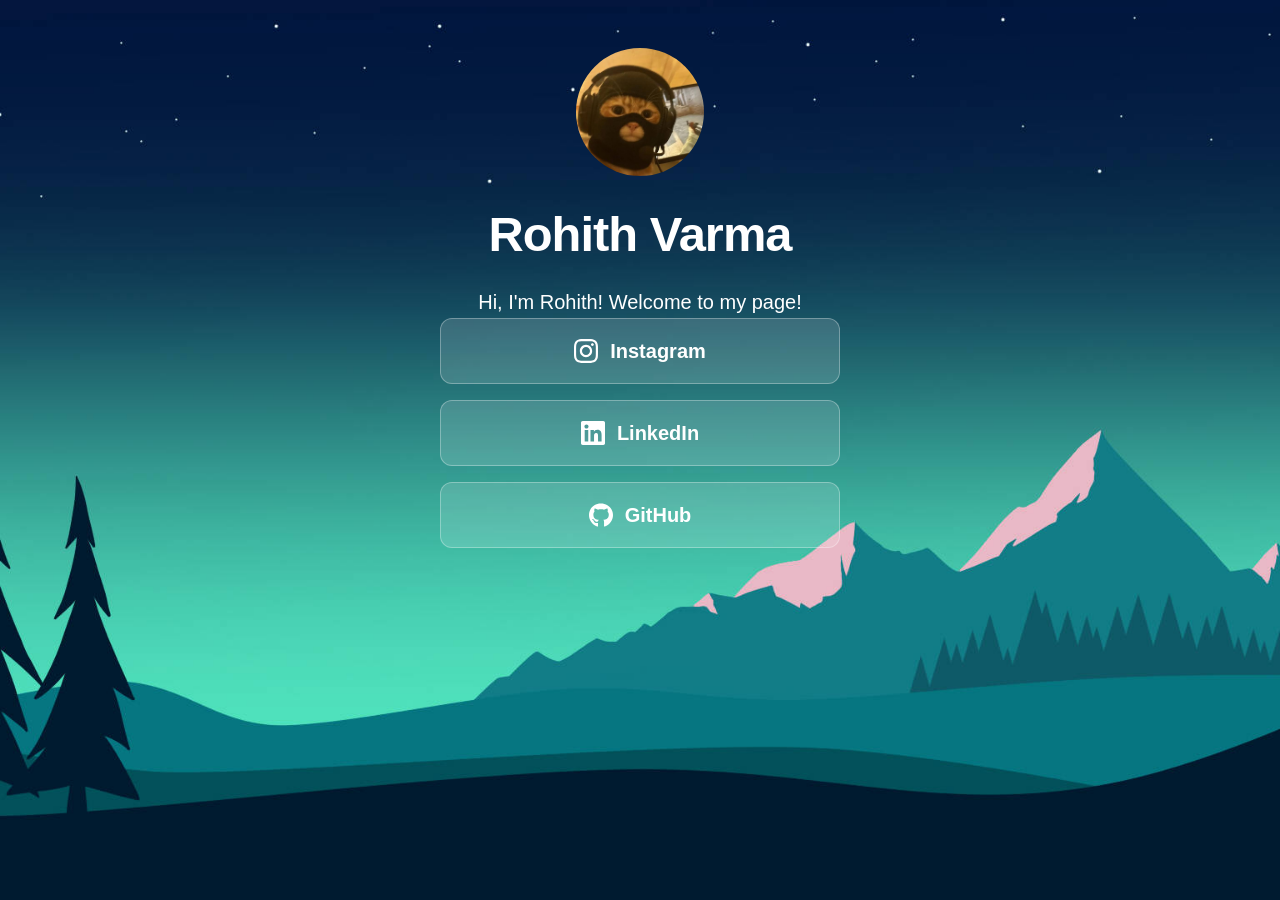
==== commit 2f33dbd2: "Update index.html" ====
--- a/index.html
+++ b/index.html
@@ -13,7 +13,7 @@
         <img class="avatar" src="images/avatar.png" alt="Profile Picture">
         
         <h1>Rohith Varma</h1>
-        <p>Hyy!</p>
+        <p>Hi, I'm Rohith! Welcome to my page!</p>
 
         <nav role="navigation">
             <a class="button button-instagram" href="https://www.instagram.com/__rohithvarma/" target="_blank" rel="noopener">
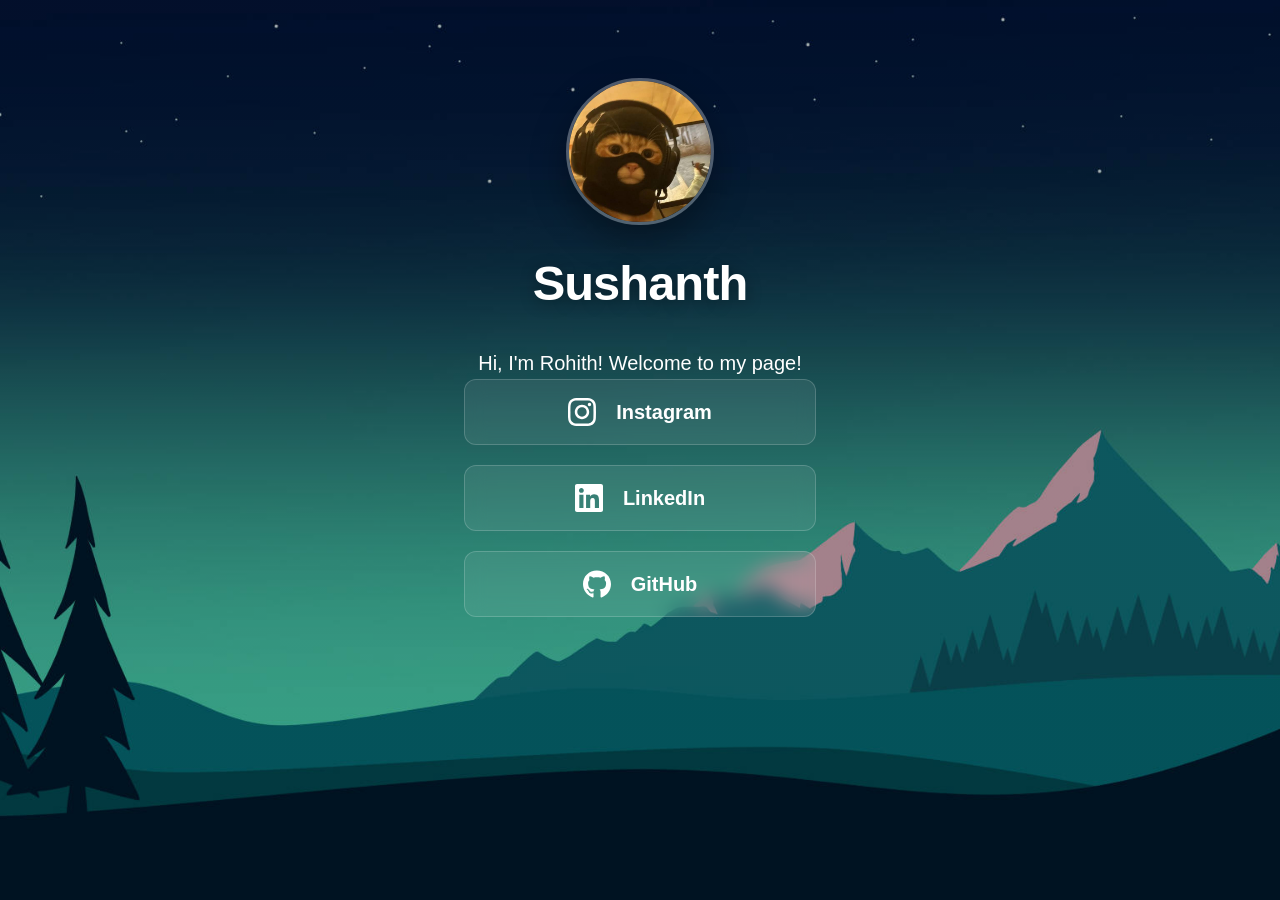
==== commit fa1773d3: "Update index.html" ====
--- a/index.html
+++ b/index.html
@@ -12,7 +12,7 @@
     <main class="container">
         <img class="avatar" src="images/avatar.png" alt="Profile Picture">
         
-        <h1>Rohith Varma</h1>
+        <h1>Sushanth</h1>
         <p>Hi, I'm Rohith! Welcome to my page!</p>
 
         <nav role="navigation">
--- a/css/style.css
+++ b/css/style.css
@@ -15,8 +15,8 @@
 }
 
 body {
-    background: url('../images/background.jpg') center/cover fixed no-repeat;
-    background-color: rgba(0, 0, 0, 0.1);
+    background: linear-gradient(rgba(0, 0, 0, 0.3), rgba(0, 0, 0, 0.3)), url('../images/background.jpg') center/cover fixed no-repeat;
+    background-color: #000;
     color: #ffffff;
     font-family: 'Open Sans', sans-serif;
     font-size: var(--scale-1);
@@ -26,55 +26,76 @@
 .container {
     max-width: 37.5rem;
     margin: 0 auto;
-    padding: var(--spacing-xl) var(--spacing-m) 0 var(--spacing-m);
+    padding: calc(var(--spacing-xl) + 1.875rem) var(--spacing-m) 0 var(--spacing-m);
     text-align: center;
 }
 
 h1 {
-    margin: 0 0 var(--spacing-m) 0;
+    margin: 0 0 calc(var(--spacing-m) + 0.75rem) 0;
     font-size: var(--scale-5);
     font-weight: 800;
     line-height: 1.1;
     letter-spacing: -0.02em;
+    /* Added subtle text shadow */
+    text-shadow: 0 3px 15px rgba(0, 0, 0, 0.35);
 }
 
 .avatar {
-    width: 8rem;
-    height: 8rem;
+    width: 9.2rem;
+    height: 9.2rem;
     margin: 0 auto var(--spacing-l) auto;
     border-radius: 50%;
     object-fit: cover;
     display: block;
+    border: 3px solid rgba(255, 255, 255, 0.3); 
+    /* Softer, deeper shadow */
+    box-shadow: 0 15px 35px rgba(0, 0, 0, 0.35);    
 }
 
+/* Buttons 
+–––––––––––––––––––––––––––––––––––––––––––––––––– */
 .button, button {
     display: inline-flex;
     align-items: center;
     justify-content: center;
     width: 100%;
-    max-width: 25rem;
+    max-width: 22rem;
     min-height: 3.5rem;
     padding: 1rem;
-    margin-bottom: 1rem;
+    margin-bottom: 1.25rem;
     font-size: 1.25rem;
     font-weight: 700;
     text-decoration: none;
-    background-color: rgba(255, 255, 255, 0.15);
     color: #ffffff;
-    border: 1px solid rgba(255, 255, 255, 0.3);
+    cursor: pointer;
+    
+    background-color: rgba(255, 255, 255, 0.08);
+    backdrop-filter: blur(10px);
+    -webkit-backdrop-filter: blur(10px);
+    
+    /* Brighter border */
+    border: 1px solid rgba(255, 255, 255, 0.18);
     border-radius: 0.75rem;
-    cursor: pointer;
-    transition: background 0.3s ease;
+    
+    backface-visibility: hidden;
+    transform: translateZ(0);
+    transition: 0.3s ease;
 }
 
 .button:hover {
-    background-color: rgba(255, 255, 255, 0.3);
+    /* Hover animation updated */
+    transform: translateY(-4px) scale(1.02);
+    background-color: rgba(255, 255, 255, 0.15);
+    border-color: rgba(255, 255, 255, 0.3);
+    box-shadow: 0 0 20px rgba(255, 255, 255, 0.1);
 }
 
+/* Icons 
+–––––––––––––––––––––––––––––––––––––––––––––––––– */
 .icon {
-    width: 1.5rem;
-    height: 1.5rem;
-    margin-right: 0.75rem;
+    width: 1.75rem;
+    height: 1.75rem;
+    margin-right: 1.25rem;
     flex-shrink: 0;
 }
 
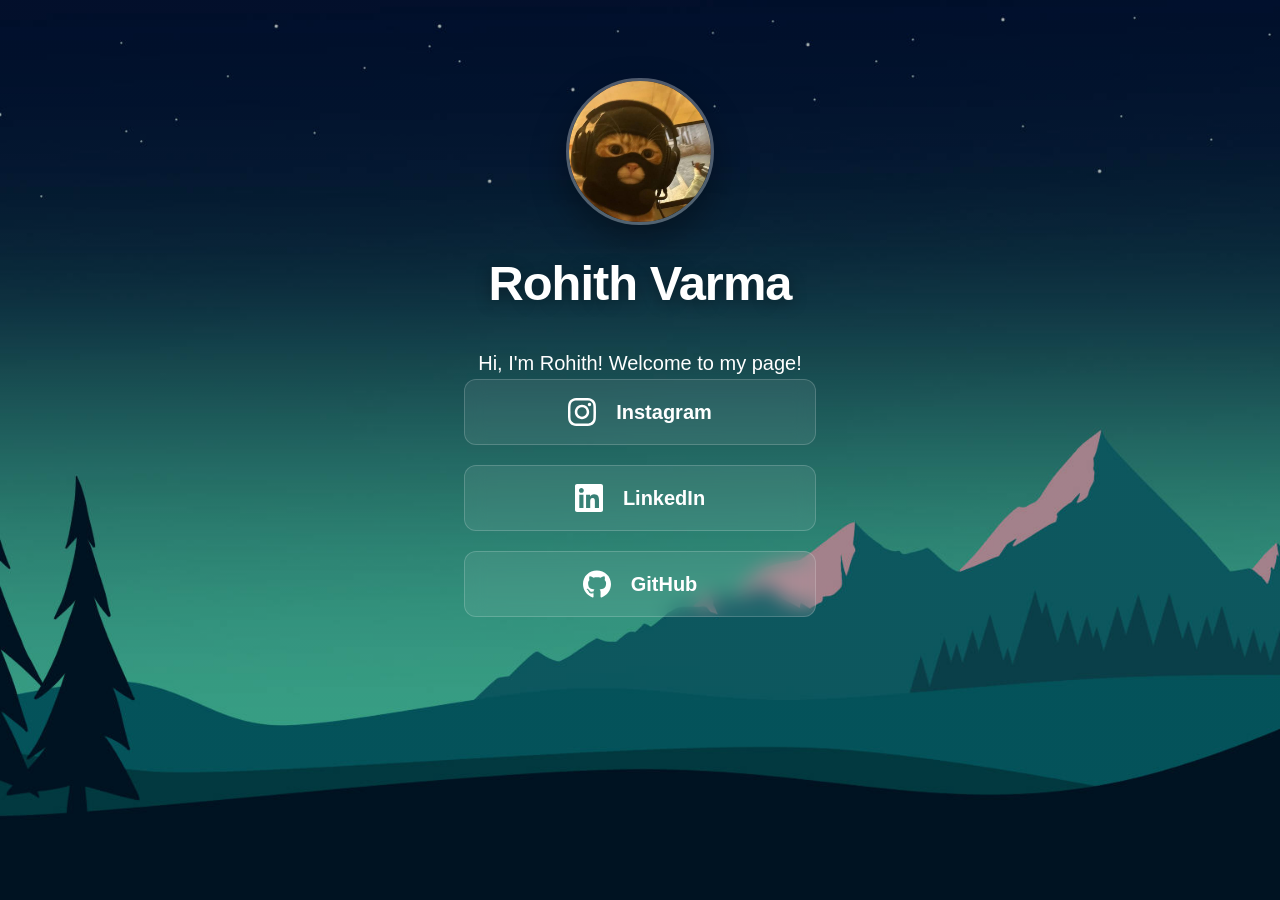
==== commit a912e322: "Update index.html" ====
--- a/index.html
+++ b/index.html
@@ -12,7 +12,7 @@
     <main class="container">
         <img class="avatar" src="images/avatar.png" alt="Profile Picture">
         
-        <h1>Sushanth</h1>
+        <h1>Rohith Varma</h1>
         <p>Hi, I'm Rohith! Welcome to my page!</p>
 
         <nav role="navigation">
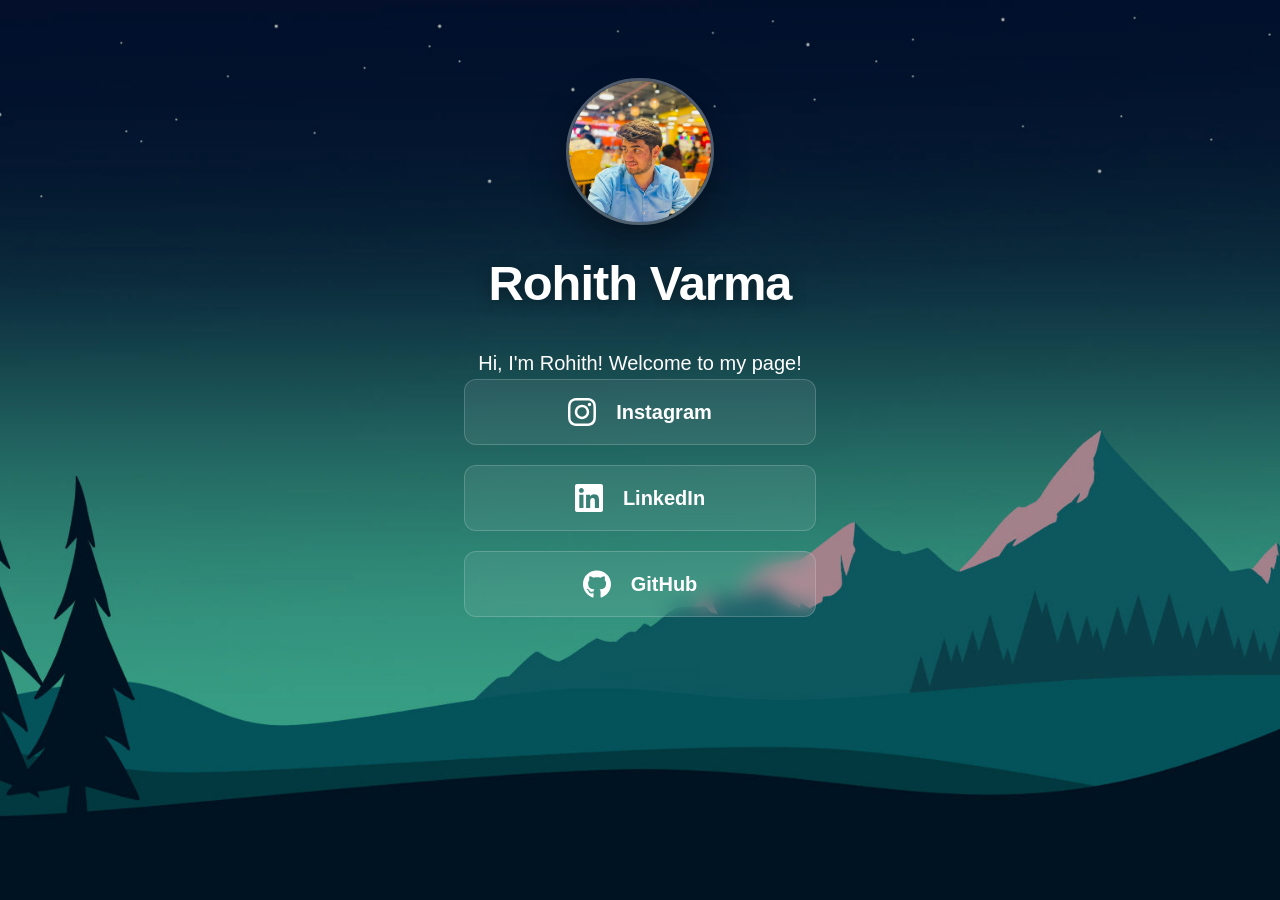
==== commit 8b42108d: "Update index.html" ====
--- a/index.html
+++ b/index.html
@@ -10,7 +10,7 @@
 </head>
 <body>
     <main class="container">
-        <img class="avatar" src="images/avatar.png" alt="Profile Picture">
+        <img class="avatar" src="images/avatar.jpg" alt="Profile Picture">
         
         <h1>Rohith Varma</h1>
         <p>Hi, I'm Rohith! Welcome to my page!</p>
